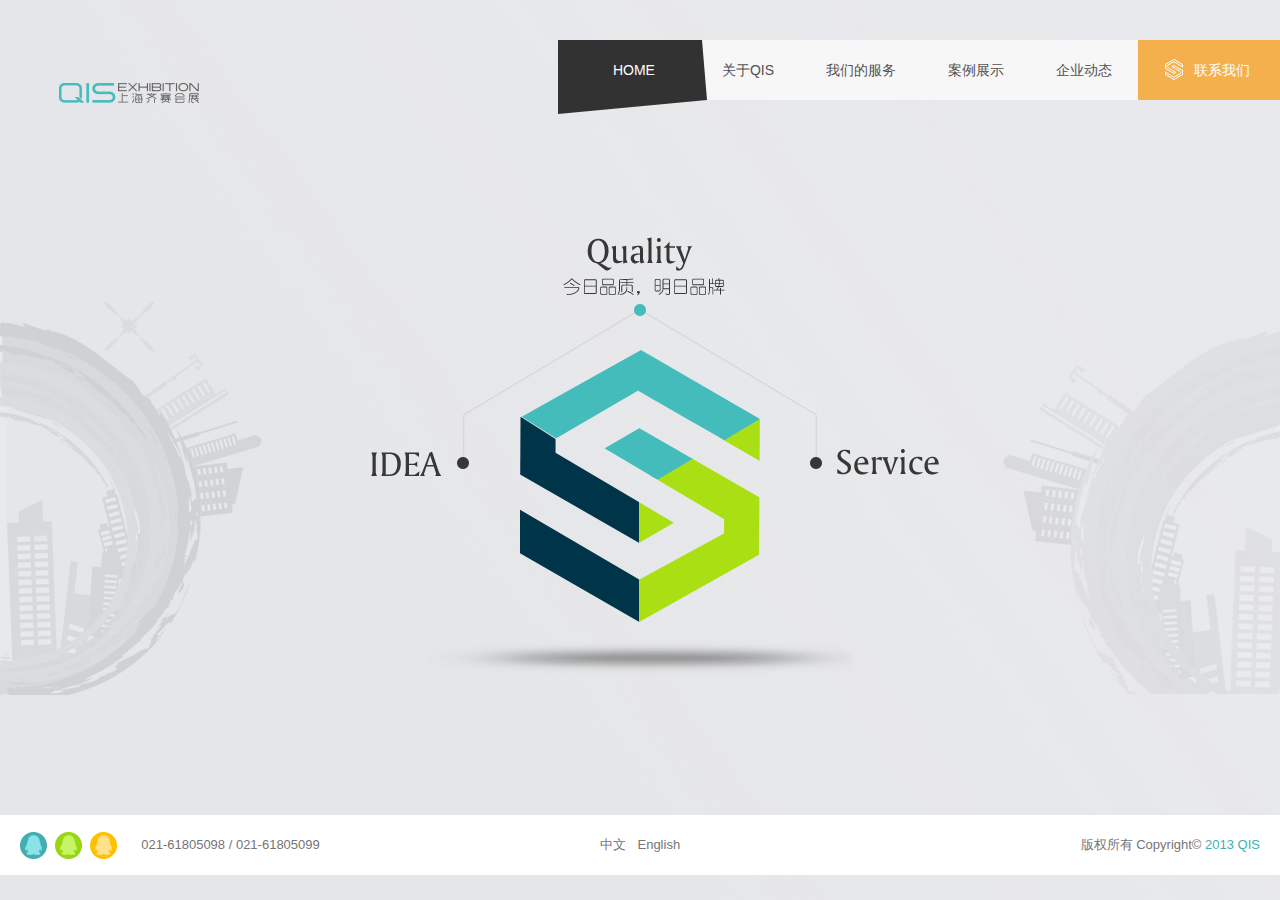
==== index.html @ 43e13490 "create static page" ====
<!DOCTYPE html PUBLIC "-//W3C//DTD XHTML 1.0 Transitional//EN" "http://www.w3.org/TR/xhtml1/DTD/xhtml1-transitional.dtd">
<html xmlns="http://www.w3.org/1999/xhtml"><!-- InstanceBegin template="/Templates/model.dwt" codeOutsideHTMLIsLocked="false" -->
<head>
<meta http-equiv="Content-Type" content="text/html; charset=utf-8" />
<!-- InstanceBeginEditable name="doctitle" -->
<title>Home</title>
<!-- InstanceEndEditable -->
<link rel="stylesheet" type="text/css" href="css/details.css"/>
<!-- InstanceBeginEditable name="head" -->
<script src="js/jquery-1.8.2.min.js" type="text/javascript"></script>
<script src="js/index.js" type="text/javascript"></script>
<script src="js/pageEffect_2.js" type="text/javascript"></script>
<script type="text/javascript">

</script>
<style></style>
<!-- InstanceEndEditable -->
</head>

<body>
<!--header-->
<div id="header">
  <div id="menu"><!-- InstanceBeginEditable name="Logo" --><a class="logo" href="index.html"><img src="images/logo.png" /></a><!-- InstanceEndEditable --><a href="index.html" menuIndex="1" position="right" class="home">HOME</a><a href="about.html" menuIndex="2" position="right">关于QIS</a><a href="service.html" menuIndex="3" position="right">我们的服务</a><a href="case.html" menuIndex="4" position="right">案例展示</a><a href="activity.html" menuIndex="5" position="right">企业动态</a><a href="contact.html" menuIndex="6" position="right" class="contact">联系我们</a> </div>
</div>
<!--end header--> 
<div id="Content">
<!-- InstanceBeginEditable name="Content" -->
	<div class="index clearfix">
    	<div class="index_content">
            <div class="title idea"><img src="images/index_idea_title.png" /></div>
            <div class="title quality" style="top:12px;"><img src="images/index_quality_title.png" /></div>
            <div class="title ser"><img src="images/index_service_title.png" /></div>
            <!--显示不同的时候去none或加none,主意quality这个加none的同时，去掉上面的top:12px;反之亦然-->
        	<div class="dotted quality ">
                <div class="text"><img src="images/index_quality_text.png" /></div>
            </div>
            <div class="dotted idea none">
                <div class="text"><img src="images/index_idea_text.png" /></div>
            </div>
            <div class="dotted ser none">
                <div class="text"><img src="images/index_service_text.png" /></div>
            </div>
            <div class="index_img"><img src="images/index_img.png" /></div>
            <div class="down_shadow"></div>
        </div>
    	<div class="left_bg">&nbsp;</div>
    	<div class="right_bg">&nbsp;</div>
    </div>
 <!-- InstanceEndEditable --> 
</div>
<!--foot-->
<div id="foot">
  <div class="padding_4">
    <div class="left"><a href="#"><img src="images/icon/qq_blue_icon.png" /></a><a href="#"><img src="images/icon/qq_green_icon.png" /></a><a href="#"><img src="images/icon/qq_orange_icon.png" /></a><span>021-61805098&nbsp;/&nbsp;021-61805099</span></div>
    <a href="javascript:void(0);" menuIndex="1" position="middle">中文</a>&nbsp;<a href="javascript:void(0);" menuIndex="2" position="middle">English</a>
    <div class="right">版权所有 Copyright&copy;&nbsp;<span class="blue">2013&nbsp;QIS</span></div>
    <div class="clear">&nbsp;</div>
  </div>
</div>
<!--end foot-->
</body>
<!-- InstanceEnd --></html>
---- css/details.css ----
@charset "utf-8";
@import url("base.css");
.index, .about, .service, .case, .case_details, .contactus, .activity {
	left: 0px;
	top: 0px;
	height: 100%;
	width: 100%;
	min-width: 1000px;
}
.scroll, .circle, .index_content, .index_content .down_shadow, .index_content .index_img, .index_content .dotted, .index_content .title, .index_content .text, .about .title, .about .right_quality, .about .right_idea, .about .right_service, .about .about_text, .service .top_bg, .service .title, .service .circle_text, .service .s_title, .case_content, .case_content a .bottom_shadow, .case .case_text, .case .case_next, .case_details .title, .case_details .dotted, .case_details .dotted a img, .case_details_content, .case_details_content .img a span, .case_details .up_arrow, .case_details .down_arrow, .case_show_content, .case_show_content .right_describe, .contactus .left_form, .contactus .title, .contactus hr, .contactus .menu, .contactus .right_map, .contactus .map span, .contactus .map .map_shadow, .activity .left_menu, .activity_content, #Content .left_bg, #Content .right_bg {
	position: absolute;
}
.index, .about, .service, .case, .case_details, .contactus, .activity, .scroll span, .case_details .dotted a, .case_details_content .img a, .contactus .map, .contactus .map img, .activity .left_menu a i, .case_content a {
	position: relative;
}
.circle, .index_content, .index_content .down_shadow, .index_content .index_img, .index_content .dotted, .index_content .title, .index_content .text, .about .right_quality, .about .right_idea, .about .right_service, .service .top_bg, .service .s_title, .case_content, .case .case_text, .case .case_next, .case_details .dotted, .case_details_content, .case_details .up_arrow, .case_details .down_arrow, .case_show_content, .contactus hr, .contactus .menu, .contactus .right_map, .activity_content {
	left: 50%;
}
.circle, .index .left_bg, .index .right_bg, .index_content, .index_content .index_img, .index_content .text, .about .title, .about .right_quality, .about .right_idea, .about .right_service, .about .about_text, .service .left_bg, .service .right_bg, .case_content, .case .case_text, .case_details .title, .case_details .dotted, .case_details_content, .case_details .up_arrow, .case_details .down_arrow, .case_show_content, .contactus .left_form, .contactus .title, .contactus hr, .contactus .menu, .contactus .right_map, .activity .left_menu, .activity_content {
	top: 50%;
}
.about .title, .about .about_text, .case_details .title, .contactus .left_form, .contactus .title, .activity .left_menu {
	right: 50%;
}
.case_content, .case_details_content, .case_show_content, .contactus hr {
	width: 1000px;
}
.scroll, .activity_content {
	height: 100%;
}
.index {
	background: #e5e6e9 url(../images/index_bg.png) right top no-repeat;
}
.about {
	background: #000;
}
.service {
	background: #023749 url(../images/service_bg.png) center top no-repeat;
}
.case {
	background: #267984 url(../images/case_bg.jpg) center top no-repeat;
}
.case_details {
	background: #e6bf53;
}
.contactus {
	background: #efeff0;
}
.activity {
	background: #267984 url(../images/activity_bg.jpg) center top no-repeat;
}
.about {
	background: #000 url(../images/about_bg.jpg) no-repeat;
}
.activity, .case, .service, .index, .about {
	background-size: cover;
}
.scroll {
	width: 4px;
	right: 0px;
	top: 0px;
}
.scroll span {
	display: inline-block;
	width: 4px;
	height: 34px;
	background: url(../images/icon/scroll_icon.png) no-repeat;
	right: 0px;
}
.scroll span:hover {
	opacity: 0.7; /* 透明度 */
	-moz-opacity: 0.7;/*火狐*/
	filter: alpha(opacity=70); /*IE*/
	-khtml-opacity: 0.7; /* khtml, old safari */
}
/*common*/
.circle {
	display: inline-block;
	text-align: center;
	width: 164px;
	height: 132px;
	background: url(../images/blue_polygon.png) no-repeat;
	padding-top: 50px;
}
.circle label {
	display: inline-block;
	vertical-align: middle;
}
/*index*/
.index .left_bg {
	background: url(../images/index_left_bg.png) left center no-repeat;
	width: 265px;
	height: 395px;
	left: 0px;
	margin-top: -150px;
}
.index .right_bg {
	background: url(../images/index_right_bg.png) right center no-repeat;
	width: 279px;
	height: 364px;
	right: 0px;
	margin-top: -120px;
}
.index_content {
	text-align: center;
	width: 790px;
	height: 454px;
	margin-left: -395px;
	margin-top: -227px;
}
.index_content .down_shadow {
	width: 424px;
	height: 44px;
	background: url(../images/index_shadow.png) no-repeat;
	bottom: 0px;
	margin-left: -212px;
}
.index_content .index_img {
	margin-left: -212px;
	width: 424px;
	height: 272px;
	margin-top: -100px;
}
.index_content .dotted {
	margin-left: -187px;
	width: 373px;
	height: 169px;
	top: 80px;
}
.index_content .title.quality {
	top: 40px;
	margin-left: -53px;
}
.index_content .title.idea {
	top: 228px;
	margin-left: -270px;
}
.index_content .title.ser {
	top: 224px;
	margin-left: 196px;
}
.index_content .quality .text {
	margin-left: -80px;
	margin-top: -112px;
}
.index_content .ser .text {
	margin-left: 190px;
	margin-top: 90px;
}
.index_content .idea .text {
	margin-left: -326px;
	margin-top: 93px;
}
.index_content .dotted.quality {
	background: url(../images/index_quality_active.png) no-repeat;
}
.index_content .dotted.idea {
	background: url(../images/index_idea_active.png) no-repeat;
}
.index_content .dotted.ser {
	background: url(../images/index_service_active.png) no-repeat;
}
/*关于*/

.about .title {
	margin-right: 68px;
	margin-top: -145px;
}
.about .right_quality {
	margin-left: 340px;
	margin-top: -230px;
}
.about .right_idea {
	margin-left: 250px;
	margin-top: 20px;
}
.about .right_service {
	margin-left: 370px;
	margin-top: 230px;
}
.about .about_text {
	width: 362px;
	height: 215px;
	margin-right: -30px;
	margin-top: -30px;
}
/*服务*/
.service .left_bg {
	background: url(../images/service_left_bg.png) no-repeat;
	width: 276px;
	height: 412px;
	left: 0px;
	margin-top: -150px;
}
.service .right_bg {
	background: url(../images/service_right_bg.png) no-repeat;
	width: 590px;
	height: 512px;
	right: 0px;
	margin-top: -270px;
}
.service .top_bg {
	background: url(../images/light_bg.png) left top no-repeat;
	width: 754px;
	height: 428px;
	margin-left: -377px;
	top: 0px;
}
.service .title {
	right: 96px;
	top: 167px;
}
.service .circle {
	margin-left: -200px;
	margin-top: -20px;
}
.service .right_circle {
	margin-left: 100px;
}
.service .circle_text {
	background: url(../images/service_text_bg.png) no-repeat;
	width: 418px;
	height: 110px;
	bottom: 10px;
	left: 200px;
	padding-left: 22px;
	padding-top: 17px;
	color: #3a3a3a;
}
.service .right_circle .circle_text {
	left: auto;
	right: 200px;
}
.service .circle_text p {
	width: 384px;
	color: #3a3a3a;
	font-size: 13px;
	line-height: 20px;
}
.service .s_title {
	bottom: -35px;
	margin-left: -70px;
}
/*案例*/
.case_content a {
	display: inline-block;
	width: 250px;
	height: 190px;
	padding-top: 70px;
	text-align: center;
	top: 0px;
}
.case_content {
	margin-left: -500px;
	margin-top: -100px;
}
.case_content a.blue_cir {
	background: url(../images/blue_cir.png) center top no-repeat;
}
.case_content a.green_cir {
	background: url(../images/green_cir.png) center top no-repeat;
}
.case_content a.orange_cir {
	background: url(../images/orange_cir.png) center top no-repeat;
}
.case_content a.green_blue_cir {
	background: url(../images/green_blue_cir.png) center top no-repeat;
}
.case_content a .bottom_shadow {
	background: url(../images/case_shadow_bg.png) center center no-repeat;
	height: 56px;
	width: 260px;
	bottom: 0px;
	left: 0px;
	opacity: 0.2; /* 透明度 */
	-moz-opacity: 0.2;/*火狐*/
	filter: alpha(opacity=20); /*IE*/
	-khtml-opacity: 0.2; /* khtml, old safari */
}
.case_content a:hover {
	top: -10px;
}
.case_content a:hover .bottom_shadow {
	opacity: 1; /* 透明度 */
	-moz-opacity: 1;/*火狐*/
	filter: alpha(opacity=100); /*IE*/
	-khtml-opacity: 1; /* khtml, old safari */
	transition: all 1s ease-in-out;
}
.case .case_text {
	margin-left: -160px;
	margin-top: 150px;
}
.case .case_next {
	margin-left: -77px;
	bottom: 0px;
	background: url(../images/case_next_bg.png) no-repeat;
	width: 154px;
	height: 44px;
	text-align: center;
	color: #3e3e3e;
	font-size: 15px;
	line-height: 44px;
	font-weight: bold;
	text-transform: uppercase;
	display: block;
}
.case .case_next:hover {
	color: #696969;
	background: url(../images/case_next_hover_bg.png) no-repeat;
}
.case .case_next span {
	background: url(../images/icon/arrow_next_icon.png) center 34px no-repeat;
	display: inline-block;
	height: 44px;
}
.case .case_next:hover span {
	background: url(../images/icon/arrow_next_hover_icon.png) center 34px no-repeat;
}
/*案例详情*/

.case_details .title {
	margin-top: -210px;
	margin-right: -56px;
	width: 563px;
}
.case_details .dotted {
	margin-top: -190px;
	margin-left: 375px;
}
.case_details .dotted a {
	display: inline-block;
	width: 27px;
	margin: 0px 2px;
	overflow: hidden;
	height: 28px;
}
.case_details .dotted a img {
	bottom: 0px;
	left: 0px;
	vertical-align: middle;
}
.case_details .dotted a:hover img {
	bottom: -30px;
}
.case_details_content {
	margin-left: -500px;
	margin-top: -100px;
	overflow: hidden;
}
.case_details_content .img a {
	display: inline-block;
	width: 242px;
	height: 150px;
	margin-left: 10px;
	margin-bottom: 10px;
	color: #fff;
	overflow: hidden;
}
.case_details_content .img {
	margin-left: -10px;
}
.case_details_content .img a span {
	bottom: 1px;
	display: block;
	width: 200px;
	left: 15px;
	color: #fff;
	z-index: 10;
	bottom: -25px;
	font-size: 16px;
}
.case_details_content .img .shadow {
	height: 32px;
	bottom: -32px;
	left: 0px;
	top: auto;
	opacity: 0.6; /* 透明度 */
	-moz-opacity: 0.6;/*火狐*/
	filter: alpha(opacity=60); /*IE*/
	-khtml-opacity: 0.6; /* khtml, old safari */
}
.case_details_content .img a:hover span, .case_details_content .img a:hover .shadow, .case_details_content .img a.active span, .case_details_content .img a.active .shadow {
	bottom: 0px;
	transition: all 0.8s ease-in-out;
}
.case_details_content .img a:hover span, .case_details_content .img a.active span {
	bottom: 7px;
}
.case_details .up_arrow, .case_details .down_arrow {
	display: inline-block;
	width: 38px;
	height: 38px;
	margin-left: 530px;
	margin-top: 60px;
}
.case_details .up_arrow:hover, .case_details .down_arrow:hover, .case_details .up_arrow.active, .case_details .down_arrow.active {
	opacity: 0.7; /* 透明度 */
	-moz-opacity: 0.7;/*火狐*/
	filter: alpha(opacity=70); /*IE*/
	-khtml-opacity: 0.7; /* khtml, old safari */
}
.case_details .up_arrow {
	background: url(../images/icon/arrow_up_icon.png) no-repeat;
	margin-top: 10px;
}
.case_details .down_arrow {
	background: url(../images/icon/arrow_down_icon.png) no-repeat;
}
.case_show_content {
	margin-left: -500px;
	margin-top: -120px;
}
.case_show_content .left_img {
	width: 480px;
}
.case_show_content .left_img img {
	width: 480px;
}
.case_show_content .right_describe {
	width: 480px;
	right: 0px;
	top: 0px;
	color: #fff;
	padding-top: 20px;
}
.case_show_content h1 {
	margin-bottom: 10px;
	font-size: 18px;
}
.case_show_content h2 {
	font-size: 14px;
	margin-bottom: 5px;
}
/*联系我们*/
.contactus {
	color: #363636;
}
.contactus .left_form {
	width: 398px;
	height: 384px;
	margin-top: -100px;
	margin-right: 50px;
}
.contactus .left_form dt, .contactus .left_form dd {
	float: left;
	margin-bottom: 20px;
}
.contactus .left_form dt {
	width: 78px;
	text-align: justify;
	font-size: 18px;
	text-justify: distribute;
	margin-right: 18px;
	color: #363636;
	line-height: 30px;
}
.contactus .left_form dl {
	clear: both;
}
.contactus .left_form input[type=text], .contactus .left_form textarea {
	border: 1px solid #b8b8b8;
	padding: 3px 2px;
	width: 290px;
}
.contactus .btn_green_blue {
	width: 196px;
}
.contactus .left_form textarea {
	height: 80px;
}
.contactus .title {
	margin-top: -250px;
	margin-right: 220px;
}
.contactus hr {
	border-top: 1px solid #d5d5d5;
	margin-left: -500px;
	margin-top: -140px;
}
.contactus .menu {
	margin-top: -170px;
	margin-left: 230px;
}
.contactus .menu span {
	color: #676767;
	font-size: 14px;
	margin: 0px 5px;
}
.contactus .right_map {
	width: 500px;
	height: 480px;
	margin-top: -130px;
	text-align: center;
}
.contactus .right_map p {
	color: #363636;
	font-size: 14px;
	text-align: center;
	line-height: 22px;
}
.contactus .map {
	height: 355px;
	margin-bottom: -20px;
}
.contactus .map img {
	z-index: 2;
	height: 320px;
}
.contactus .map span {
	background: url(../images/map_label.png) no-repeat;
	width: 70px;
	height: 36px;
	left: 99px;
	top: 118px;
	;
	z-index: 3;
}
.contactus .map .map_shadow {
	width: 500px;
	height: 105px;
	background: url(../images/map_shadow.png) no-repeat;
	bottom: 0px;
	left: 0px;
	z-index: 1;
}
.contactus .right_map p span {
	margin-left: 15px;
}
/*企业动态*/
.activity .left_menu {
	width: 245px;
	margin-right: 200px;
	margin-top: -170px;
	font-family: "宋体";
	font-size: 12px;
}
.activity .left_menu li {
	line-height: 20px;
	margin: 5px 0px;
}
.activity .left_menu a {
	color: #333232;
	display: inline-block;
}
.activity .left_menu a i {
	display: inline-block;
	border-color: transparent transparent transparent #f5b04e;
	border-style: solid;
	border-width: 5px 0px 5px 5px;
	opacity: 0; /* 透明度 */
	-moz-opacity: 0;/*火狐*/
	filter: alpha(opacity=0); /*IE*/
	-khtml-opacity: 0; /* khtml, old safari */
	top: 2px;
	margin-right: 5px;
	margin-left: 2px;
}
.activity .left_menu a:hover, .activity .left_menu a.active {
	color: #44bcbc;
	font-weight: bold;
}
.activity .left_menu a:hover i, .activity .left_menu a.active i {
	opacity: 1; /* 透明度 */
	-moz-opacity: 1;/*火狐*/
	filter: alpha(opacity=100); /*IE*/
	-khtml-opacity: 1; /* khtml, old safari */
}
.activity .left_menu hr {
	width: 100%;
	margin-bottom: 10px;
}
.activity .left_menu .scroll {
	right: 4px;
	top: 4px;
}
.activity_content {
	background: #f6f6f6 url(../images/activity_content_bg.png) no-repeat;
	width: 580px;
	min-height: 407px;
	margin-left: -160px;
	margin-top: -162px;
	padding-top: 30px;
	padding-left: 32px;
	padding-right: 20px;
	color: #5f5d5d;
	line-height: 22px;
	-khtml-border-radius: 8px 8px 0px 0px;
	-webkit-border-radius: 8px 8px 0px 0px;
	-moz-border-radius: 8px 8px 0px 0px;
	-ms-border-radius: 8px 8px 0px 0px;
	-o-border-radius: 8px 8px 0px 0px;
	border-radius: 8px 8px 0px 0px;
}
.activity_content h1 {
	color: #248592;
	font-size: 18px;
	margin-bottom: 20px;
}
.activity_content dt {
	margin-bottom: 10px;
	font-size: 14px;
	display: block;
	font-weight: bold;
}
.activity_content dl {
	margin-top: 25px;
}
.activity_content p {
	line-height: 22px;
}
.activity_content .scroll {
	right: -8px;
}
.case_content a:hover, .case_details .dotted a:hover img, .case .case_next:hover, .case .case_next:hover span, .activity .left_menu a:hover i, .activity .left_menu a.active i {
	transition: all 0.3s ease-in-out;
}
/*bg*/
.gray_bg{
    background: none repeat scroll 0 0 #D6D6D6;
    
}
.yellow_bg{
	background: #ffffaa;
}
.blue_bg{
	background: #42AEB1;
}
.green_bg{
	background:#97D610 ;
}
.green_blue_bg{
	background: #6de4b4;
}
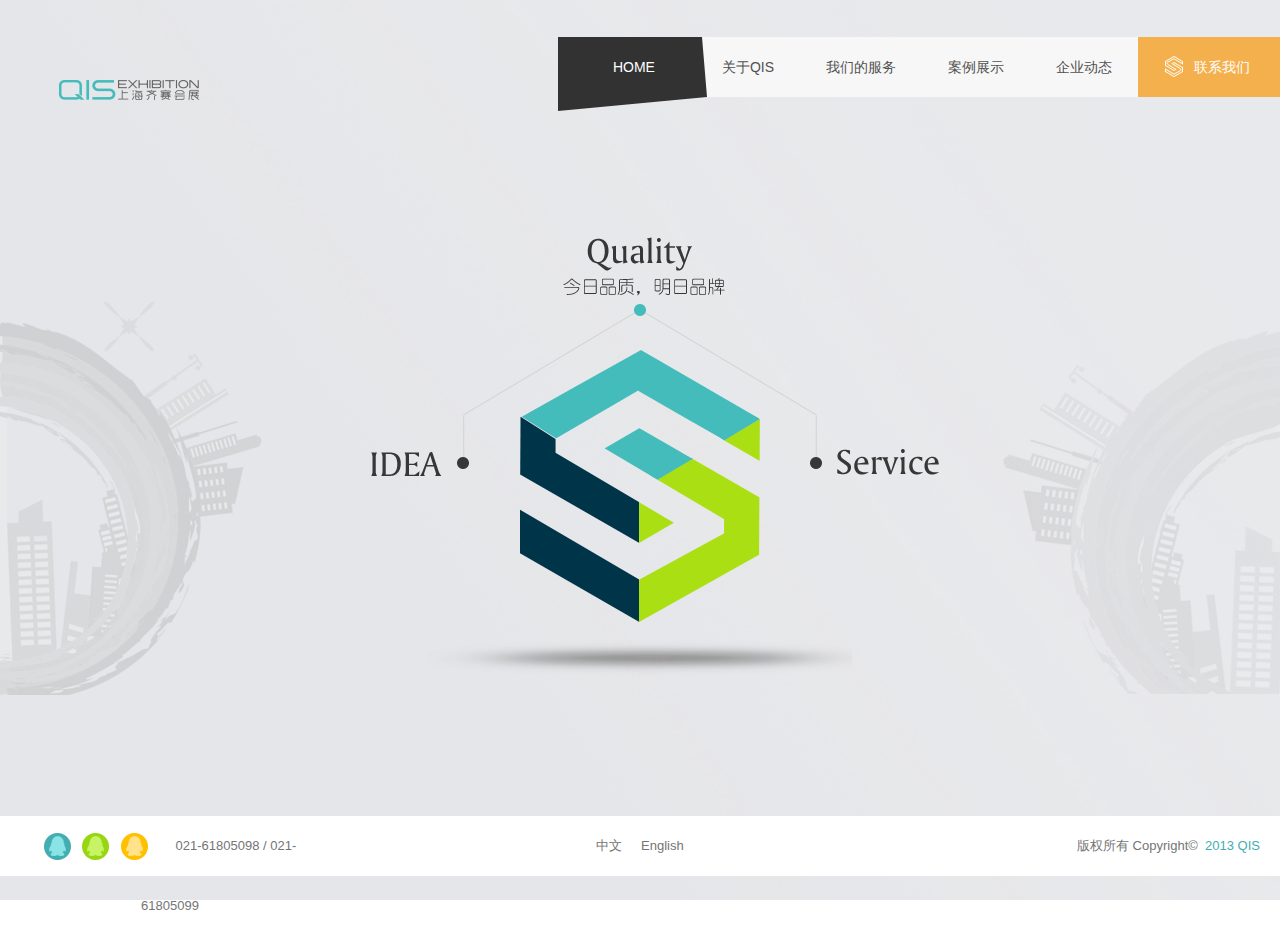
==== commit 14c3afaa: "test" ====
--- a/index.html
+++ b/index.html
@@ -1,62 +1,78 @@
-<!DOCTYPE html PUBLIC "-//W3C//DTD XHTML 1.0 Transitional//EN" "http://www.w3.org/TR/xhtml1/DTD/xhtml1-transitional.dtd">
-<html xmlns="http://www.w3.org/1999/xhtml"><!-- InstanceBegin template="/Templates/model.dwt" codeOutsideHTMLIsLocked="false" -->
-<head>
-<meta http-equiv="Content-Type" content="text/html; charset=utf-8" />
-<!-- InstanceBeginEditable name="doctitle" -->
-<title>Home</title>
-<!-- InstanceEndEditable -->
-<link rel="stylesheet" type="text/css" href="css/details.css"/>
-<!-- InstanceBeginEditable name="head" -->
-<script src="js/jquery-1.8.2.min.js" type="text/javascript"></script>
-<script src="js/index.js" type="text/javascript"></script>
-<script src="js/pageEffect_2.js" type="text/javascript"></script>
-<script type="text/javascript">
-
-</script>
-<style></style>
-<!-- InstanceEndEditable -->
-</head>
-
-<body>
-<!--header-->
-<div id="header">
-  <div id="menu"><!-- InstanceBeginEditable name="Logo" --><a class="logo" href="index.html"><img src="images/logo.png" /></a><!-- InstanceEndEditable --><a href="index.html" menuIndex="1" position="right" class="home">HOME</a><a href="about.html" menuIndex="2" position="right">关于QIS</a><a href="service.html" menuIndex="3" position="right">我们的服务</a><a href="case.html" menuIndex="4" position="right">案例展示</a><a href="activity.html" menuIndex="5" position="right">企业动态</a><a href="contact.html" menuIndex="6" position="right" class="contact">联系我们</a> </div>
-</div>
-<!--end header--> 
-<div id="Content">
-<!-- InstanceBeginEditable name="Content" -->
-	<div class="index clearfix">
-    	<div class="index_content">
-            <div class="title idea"><img src="images/index_idea_title.png" /></div>
-            <div class="title quality" style="top:12px;"><img src="images/index_quality_title.png" /></div>
-            <div class="title ser"><img src="images/index_service_title.png" /></div>
-            <!--显示不同的时候去none或加none,主意quality这个加none的同时，去掉上面的top:12px;反之亦然-->
-        	<div class="dotted quality ">
-                <div class="text"><img src="images/index_quality_text.png" /></div>
-            </div>
-            <div class="dotted idea none">
-                <div class="text"><img src="images/index_idea_text.png" /></div>
-            </div>
-            <div class="dotted ser none">
-                <div class="text"><img src="images/index_service_text.png" /></div>
-            </div>
-            <div class="index_img"><img src="images/index_img.png" /></div>
-            <div class="down_shadow"></div>
-        </div>
-    	<div class="left_bg">&nbsp;</div>
-    	<div class="right_bg">&nbsp;</div>
-    </div>
- <!-- InstanceEndEditable --> 
-</div>
-<!--foot-->
-<div id="foot">
-  <div class="padding_4">
-    <div class="left"><a href="#"><img src="images/icon/qq_blue_icon.png" /></a><a href="#"><img src="images/icon/qq_green_icon.png" /></a><a href="#"><img src="images/icon/qq_orange_icon.png" /></a><span>021-61805098&nbsp;/&nbsp;021-61805099</span></div>
-    <a href="javascript:void(0);" menuIndex="1" position="middle">中文</a>&nbsp;<a href="javascript:void(0);" menuIndex="2" position="middle">English</a>
-    <div class="right">版权所有 Copyright&copy;&nbsp;<span class="blue">2013&nbsp;QIS</span></div>
-    <div class="clear">&nbsp;</div>
-  </div>
-</div>
-<!--end foot-->
-</body>
-<!-- InstanceEnd --></html>
+<!DOCTYPE html PUBLIC "-//W3C//DTD XHTML 1.0 Transitional//EN" "http://www.w3.org/TR/xhtml1/DTD/xhtml1-transitional.dtd">
+<html xmlns="http://www.w3.org/1999/xhtml"><!-- InstanceBegin template="/Templates/model.dwt" codeOutsideHTMLIsLocked="false" -->
+<head>
+<meta http-equiv="Content-Type" content="text/html; charset=utf-8" />
+<!-- InstanceBeginEditable name="doctitle" -->
+<title>Home</title>
+<!-- InstanceEndEditable -->
+<link rel="stylesheet" type="text/css" href="css/details.css"/>
+<!-- InstanceBeginEditable name="head" -->
+<script src="js/jquery-1.8.2.min.js" type="text/javascript"></script>
+<script src="js/index.js" type="text/javascript"></script>
+<!-- <script src="js/pageEffect_2.js" type="text/javascript"></script> -->
+<script type="text/javascript">
+
+</script>
+<style></style>
+<!-- InstanceEndEditable -->
+</head>
+
+<body>
+<!--header-->
+<div id="header">
+  <div id="menu"><!-- InstanceBeginEditable name="Logo" --><a class="logo" href="index.html"><img src="images/logo.png" /></a><!-- InstanceEndEditable --><a href="index.html" menuIndex="1" position="right" class="home">HOME</a><a href="about.html" menuIndex="2" position="right">关于QIS</a><a href="service.html" menuIndex="3" position="right">我们的服务</a><a href="case.html" menuIndex="4" position="right">案例展示</a><a href="activity.html" menuIndex="5" position="right">企业动态</a><a href="contact.html" menuIndex="6" position="right" class="contact">联系我们</a> </div>
+</div>
+<!--end header--> 
+<div id="Content">
+<!-- InstanceBeginEditable name="Content" -->
+	<div class="index clearfix">
+    	<div class="index_content">
+            <div class="title idea"><img src="images/index_idea_title.png" /></div>
+            <div class="title quality" style="top:12px;"><img src="images/index_quality_title.png" /></div>
+            <div class="title ser"><img src="images/index_service_title.png" /></div>
+            <!--显示不同的时候去none或加none,主意quality这个加none的同时，去掉上面的top:12px;反之亦然-->
+        	<div class="dotted quality ">
+                <div class="text"><img src="images/index_quality_text.png" /></div>
+            </div>
+            <div class="dotted idea none">
+                <div class="text"><img src="images/index_idea_text.png" /></div>
+            </div>
+            <div class="dotted ser none">
+                <div class="text"><img src="images/index_service_text.png" /></div>
+            </div>
+            <div class="index_img"><img src="images/index_img.png" /></div>
+            <div class="down_shadow"></div>
+        </div>
+    	<div class="left_bg">&nbsp;</div>
+    	<div class="right_bg">&nbsp;</div>
+    </div>
+ <!-- InstanceEndEditable --> 
+</div>
+<!--foot-->
+<div id="foot">
+  <div class="padding_4">
+      <div class="left">
+          <a href="#" class="end_qq">
+              <img src="images/icon/qq_blue_icon.png" />  
+          </a>
+          <a href="#" class="end_qq">
+              <img src="images/icon/qq_green_icon.png" />  
+          </a>
+          <a href="#" class="end_qq">
+              <img src="images/icon/qq_orange_icon.png" />  
+          </a>
+          <span>021-61805098&nbsp;/&nbsp;021-61805099</span>
+      </div>
+      <a href="javascript:void(0);" menuIndex="1" position="middle">中文</a>
+      &nbsp;
+      <a href="javascript:void(0);" menuIndex="2" position="middle">English</a>
+      <div class="right">
+          版权所有 Copyright&copy;&nbsp;
+          <span class="blue">2013&nbsp;QIS</span>
+      </div>
+      <div class="clear">&nbsp;</div>
+  </div>
+</div>
+<!--end foot-->
+</body>
+<!-- InstanceEnd --></html>
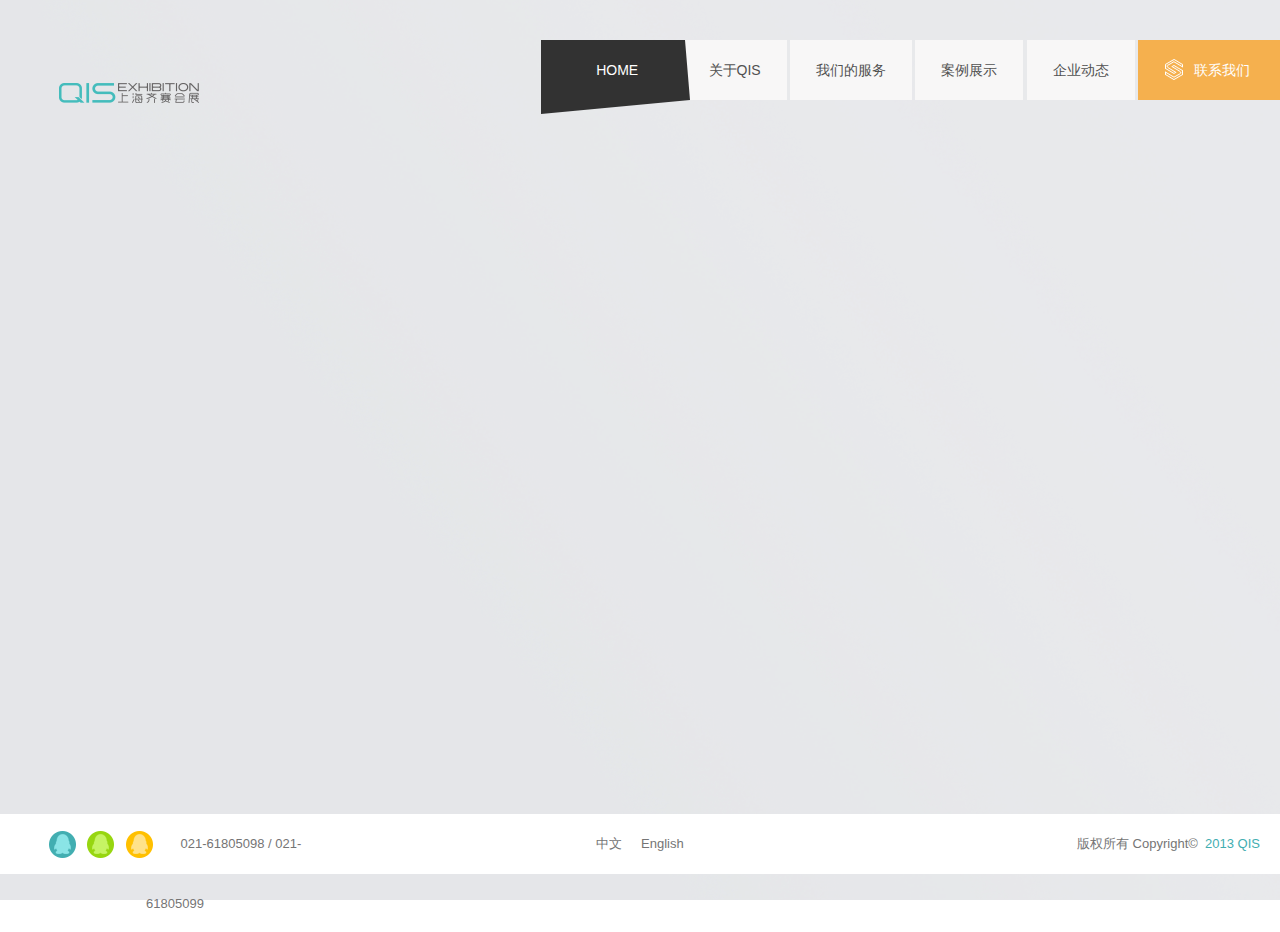
==== commit acfb266b: "home page effect" ====
--- a/index.html
+++ b/index.html
@@ -9,7 +9,7 @@
 <!-- InstanceBeginEditable name="head" -->
 <script src="js/jquery-1.8.2.min.js" type="text/javascript"></script>
 <script src="js/index.js" type="text/javascript"></script>
-<!-- <script src="js/pageEffect_2.js" type="text/javascript"></script> -->
+<script src="js/pageEffect_2.js" type="text/javascript"></script>
 <script type="text/javascript">
 
 </script>
@@ -20,31 +20,25 @@
 <body>
 <!--header-->
 <div id="header">
-  <div id="menu"><!-- InstanceBeginEditable name="Logo" --><a class="logo" href="index.html"><img src="images/logo.png" /></a><!-- InstanceEndEditable --><a href="index.html" menuIndex="1" position="right" class="home">HOME</a><a href="about.html" menuIndex="2" position="right">关于QIS</a><a href="service.html" menuIndex="3" position="right">我们的服务</a><a href="case.html" menuIndex="4" position="right">案例展示</a><a href="activity.html" menuIndex="5" position="right">企业动态</a><a href="contact.html" menuIndex="6" position="right" class="contact">联系我们</a> </div>
+  <div id="menu">
+      <!-- InstanceBeginEditable name="Logo" -->  
+      <a class="logo" href="index.html">
+          <img src="images/logo.png" />  
+      </a>
+      <!-- InstanceEndEditable -->  
+      <a href="index.html" menuIndex="1" position="right" class="home">HOME</a>
+      <a href="about.html" menuIndex="2" position="right">关于QIS</a>
+      <a href="service.html" menuIndex="3" position="right">我们的服务</a>
+      <a href="case.html" menuIndex="4" position="right">案例展示</a>
+      <a href="activity.html" menuIndex="5" position="right">企业动态</a>
+      <a href="contact.html" menuIndex="6" position="right" class="contact">联系我们</a>
+  </div>
 </div>
 <!--end header--> 
 <div id="Content">
 <!-- InstanceBeginEditable name="Content" -->
-	<div class="index clearfix">
-    	<div class="index_content">
-            <div class="title idea"><img src="images/index_idea_title.png" /></div>
-            <div class="title quality" style="top:12px;"><img src="images/index_quality_title.png" /></div>
-            <div class="title ser"><img src="images/index_service_title.png" /></div>
-            <!--显示不同的时候去none或加none,主意quality这个加none的同时，去掉上面的top:12px;反之亦然-->
-        	<div class="dotted quality ">
-                <div class="text"><img src="images/index_quality_text.png" /></div>
-            </div>
-            <div class="dotted idea none">
-                <div class="text"><img src="images/index_idea_text.png" /></div>
-            </div>
-            <div class="dotted ser none">
-                <div class="text"><img src="images/index_service_text.png" /></div>
-            </div>
-            <div class="index_img"><img src="images/index_img.png" /></div>
-            <div class="down_shadow"></div>
-        </div>
-    	<div class="left_bg">&nbsp;</div>
-    	<div class="right_bg">&nbsp;</div>
+	<div id="home" class="index clearfix">
+    	
     </div>
  <!-- InstanceEndEditable --> 
 </div>
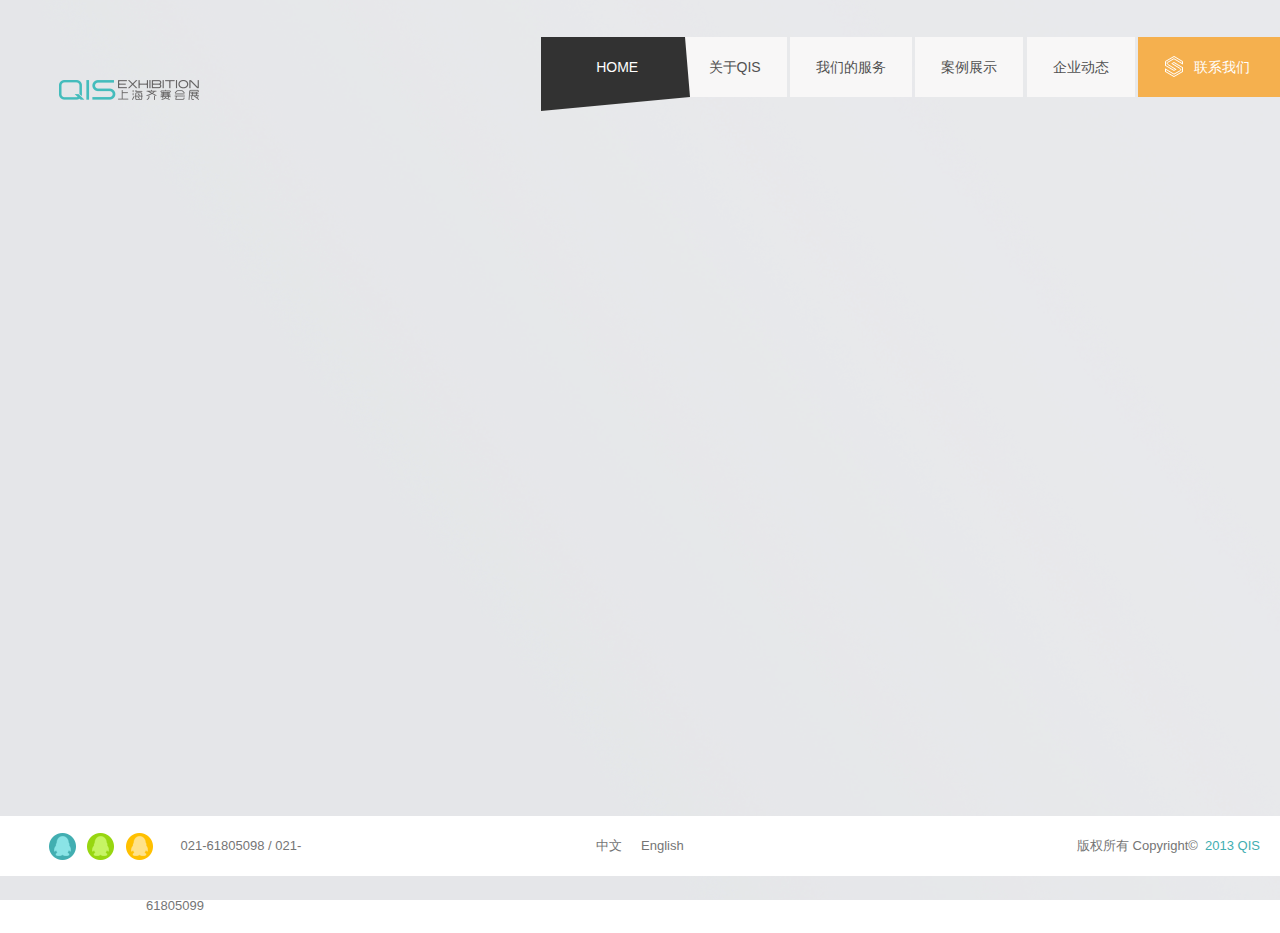
==== commit ff0b3128: "slide page effect" ====
--- a/index.html
+++ b/index.html
@@ -26,20 +26,23 @@
           <img src="images/logo.png" />  
       </a>
       <!-- InstanceEndEditable -->  
-      <a href="index.html" menuIndex="1" position="right" class="home">HOME</a>
-      <a href="about.html" menuIndex="2" position="right">关于QIS</a>
-      <a href="service.html" menuIndex="3" position="right">我们的服务</a>
-      <a href="case.html" menuIndex="4" position="right">案例展示</a>
-      <a href="activity.html" menuIndex="5" position="right">企业动态</a>
-      <a href="contact.html" menuIndex="6" position="right" class="contact">联系我们</a>
+      <a href="javascript:void(0);" menuIndex="1" position="middle" class="home">HOME</a>
+      <a href="javascript:void(0);" menuIndex="2" position="right">关于QIS</a>
+      <a href="javascript:void(0);" menuIndex="3" position="right">我们的服务</a>
+      <a href="javascript:void(0);" menuIndex="4" position="right">案例展示</a>
+      <a href="javascript:void(0);" menuIndex="5" position="right">企业动态</a>
+      <a href="javascript:void(0);" menuIndex="6" position="right" class="contact">联系我们</a>
   </div>
 </div>
 <!--end header--> 
 <div id="Content">
 <!-- InstanceBeginEditable name="Content" -->
-	<div id="home" class="index clearfix">
-    	
-    </div>
+    <div id="home" class="index clearfix"></div>
+    <div id="about" class="about clearfix" style="left:100%"></div>
+    <div id="service" class="service clearfix" style="left:100%"></div>
+    <div id="case" class="case clearfix" style="left:100%"></div>
+    <div id="activity" class="activity clearfix" style="left:100%"></div>
+    <div id="contactus" class="contactus clearfix" style="left:100%"></div>
  <!-- InstanceEndEditable --> 
 </div>
 <!--foot-->
--- a/css/details.css
+++ b/css/details.css
@@ -35,21 +35,26 @@
 	background: #000;
 }
 .service {
+	top:-200%;
 	background: #023749 url(../images/service_bg.png) center top no-repeat;
 }
 .case {
+	top:-300%;
 	background: #267984 url(../images/case_bg.jpg) center top no-repeat;
 }
 .case_details {
 	background: #e6bf53;
 }
 .contactus {
+	top:-500%;
 	background: #efeff0;
 }
 .activity {
+	top:-400%;
 	background: #267984 url(../images/activity_bg.jpg) center top no-repeat;
 }
 .about {
+	top:-100%;
 	background: #000 url(../images/about_bg.jpg) no-repeat;
 }
 .activity, .case, .service, .index, .about {
@@ -91,14 +96,14 @@
 	background: url(../images/index_left_bg.png) left center no-repeat;
 	width: 265px;
 	height: 395px;
-	left: 0px;
+	left: -265px;
 	margin-top: -150px;
 }
 .index .right_bg {
 	background: url(../images/index_right_bg.png) right center no-repeat;
 	width: 279px;
 	height: 364px;
-	right: 0px;
+	right: -279px;
 	margin-top: -120px;
 }
 .index_content {
@@ -128,20 +133,20 @@
 	top: 80px;
 }
 .index_content .title.quality {
-	top: 40px;
+	top: 100px;
 	margin-left: -53px;
 }
 .index_content .title.idea {
 	top: 228px;
-	margin-left: -270px;
+	margin-left: -160px;
 }
 .index_content .title.ser {
 	top: 224px;
-	margin-left: 196px;
+	margin-left: 60px;
 }
 .index_content .quality .text {
 	margin-left: -80px;
-	margin-top: -112px;
+	margin-top: -150px;
 }
 .index_content .ser .text {
 	margin-left: 190px;
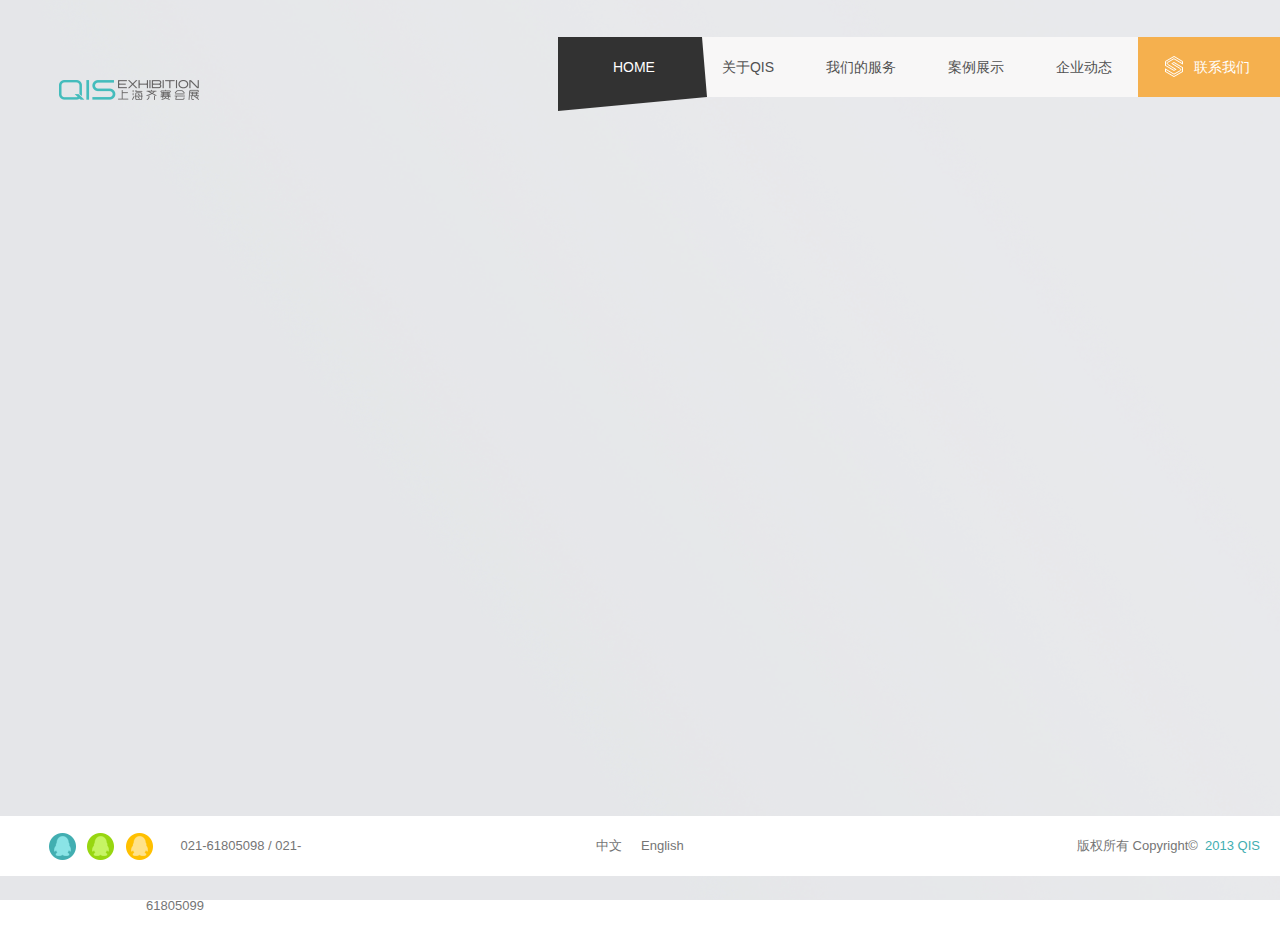
==== commit a67c0258: "activity page effect" ====
--- a/index.html
+++ b/index.html
@@ -26,12 +26,7 @@
           <img src="images/logo.png" />  
       </a>
       <!-- InstanceEndEditable -->  
-      <a href="javascript:void(0);" menuIndex="1" position="middle" class="home">HOME</a>
-      <a href="javascript:void(0);" menuIndex="2" position="right">关于QIS</a>
-      <a href="javascript:void(0);" menuIndex="3" position="right">我们的服务</a>
-      <a href="javascript:void(0);" menuIndex="4" position="right">案例展示</a>
-      <a href="javascript:void(0);" menuIndex="5" position="right">企业动态</a>
-      <a href="javascript:void(0);" menuIndex="6" position="right" class="contact">联系我们</a>
+      <a href="javascript:void(0);" menuIndex="1" position="middle" class="home">HOME</a><a href="javascript:void(0);" menuIndex="2" position="right">关于QIS</a><a href="javascript:void(0);" menuIndex="3" position="right">我们的服务</a><a href="javascript:void(0);" menuIndex="4" position="right">案例展示</a><a href="javascript:void(0);" menuIndex="5" position="right">企业动态</a><a href="javascript:void(0);" menuIndex="6" position="right" class="contact">联系我们</a>
   </div>
 </div>
 <!--end header--> 
--- a/css/details.css
+++ b/css/details.css
@@ -212,25 +212,26 @@
 	top: 0px;
 }
 .service .title {
-	right: 96px;
+	right: 60px;
 	top: 167px;
 }
 .service .circle {
-	margin-left: -200px;
+	margin-left: -52px;
 	margin-top: -20px;
 }
 .service .right_circle {
-	margin-left: 100px;
+	margin-left: 52px;
 }
 .service .circle_text {
 	background: url(../images/service_text_bg.png) no-repeat;
 	width: 418px;
 	height: 110px;
 	bottom: 10px;
-	left: 200px;
+	left: 230px;
 	padding-left: 22px;
 	padding-top: 17px;
 	color: #3a3a3a;
+	opacity: 0;
 }
 .service .right_circle .circle_text {
 	left: auto;
@@ -535,7 +536,7 @@
 /*企业动态*/
 .activity .left_menu {
 	width: 245px;
-	margin-right: 200px;
+	margin-right: 100px;
 	margin-top: -170px;
 	font-family: "宋体";
 	font-size: 12px;
@@ -583,7 +584,7 @@
 	background: #f6f6f6 url(../images/activity_content_bg.png) no-repeat;
 	width: 580px;
 	min-height: 407px;
-	margin-left: -160px;
+	margin-left: -60px;
 	margin-top: -162px;
 	padding-top: 30px;
 	padding-left: 32px;
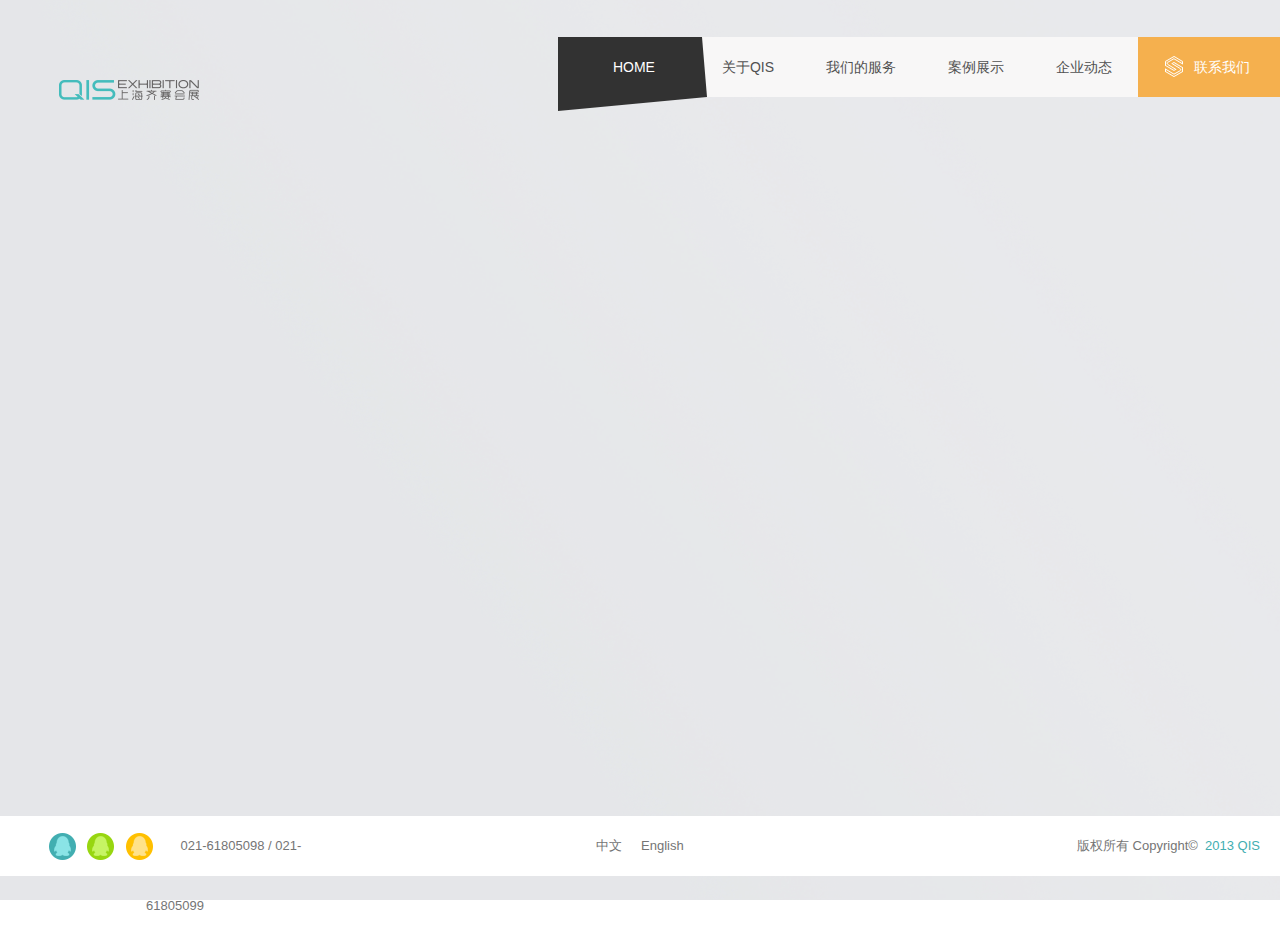
==== commit ab805194: "add case page" ====
--- a/index.html
+++ b/index.html
@@ -35,7 +35,7 @@
     <div id="home" class="index clearfix"></div>
     <div id="about" class="about clearfix" style="left:100%"></div>
     <div id="service" class="service clearfix" style="left:100%"></div>
-    <div id="case" class="case clearfix" style="left:100%"></div>
+    <div id="case" style="left:100%"></div>
     <div id="activity" class="activity clearfix" style="left:100%"></div>
     <div id="contactus" class="contactus clearfix" style="left:100%"></div>
  <!-- InstanceEndEditable --> 
--- a/css/details.css
+++ b/css/details.css
@@ -7,16 +7,16 @@
 	width: 100%;
 	min-width: 1000px;
 }
-.scroll, .circle, .index_content, .index_content .down_shadow, .index_content .index_img, .index_content .dotted, .index_content .title, .index_content .text, .about .title, .about .right_quality, .about .right_idea, .about .right_service, .about .about_text, .service .top_bg, .service .title, .service .circle_text, .service .s_title, .case_content, .case_content a .bottom_shadow, .case .case_text, .case .case_next, .case_details .title, .case_details .dotted, .case_details .dotted a img, .case_details_content, .case_details_content .img a span, .case_details .up_arrow, .case_details .down_arrow, .case_show_content, .case_show_content .right_describe, .contactus .left_form, .contactus .title, .contactus hr, .contactus .menu, .contactus .right_map, .contactus .map span, .contactus .map .map_shadow, .activity .left_menu, .activity_content, #Content .left_bg, #Content .right_bg {
+.index, .about, .service, .case, .case_details, .contactus, .activity,.scroll, .circle, .index_content, .index_content .down_shadow, .index_content .index_img, .index_content .dotted, .index_content .title, .index_content .text, .about .title, .about .right_quality, .about .right_idea, .about .right_service, .about .about_text, .service .top_bg, .service .title, .service .circle_text, .service .s_title, .case_content, .case_content a .bottom_shadow, .case .case_text, .case .case_next, .case_details .title, .case_details .dotted, .case_details .dotted a img, .case_details_content, .case_details_content .img a span, .case_details .up_arrow, .case_details .down_arrow, .case_show_content, .case_show_content .right_describe, .contactus .left_form, .contactus .title, .contactus hr, .contactus .menu, .contactus .right_map, .contactus .map span, .contactus .map .map_shadow, .activity .left_menu, .activity_content, #Content .left_bg, #Content .right_bg ,.case_content a{
 	position: absolute;
 }
-.index, .about, .service, .case, .case_details, .contactus, .activity, .scroll span, .case_details .dotted a, .case_details_content .img a, .contactus .map, .contactus .map img, .activity .left_menu a i, .case_content a {
+.scroll span, .case_details .dotted a, .case_details_content .img a, .contactus .map, .contactus .map img, .activity .left_menu a i{
 	position: relative;
 }
-.circle, .index_content, .index_content .down_shadow, .index_content .index_img, .index_content .dotted, .index_content .title, .index_content .text, .about .right_quality, .about .right_idea, .about .right_service, .service .top_bg, .service .s_title, .case_content, .case .case_text, .case .case_next, .case_details .dotted, .case_details_content, .case_details .up_arrow, .case_details .down_arrow, .case_show_content, .contactus hr, .contactus .menu, .contactus .right_map, .activity_content {
+.circle, .index_content, .index_content .down_shadow, .index_content .index_img, .index_content .dotted, .index_content .title, .index_content .text, .about .right_quality, .about .right_idea, .about .right_service, .service .top_bg, .service .s_title, .case_content, .case .case_text, .case .case_next, .case_details .dotted, .case_details_content, .case_details .up_arrow, .case_details .down_arrow, .case_show_content, .contactus hr, .contactus .menu, .contactus .right_map, .activity_content,.case_content a {
 	left: 50%;
 }
-.circle, .index .left_bg, .index .right_bg, .index_content, .index_content .index_img, .index_content .text, .about .title, .about .right_quality, .about .right_idea, .about .right_service, .about .about_text, .service .left_bg, .service .right_bg, .case_content, .case .case_text, .case_details .title, .case_details .dotted, .case_details_content, .case_details .up_arrow, .case_details .down_arrow, .case_show_content, .contactus .left_form, .contactus .title, .contactus hr, .contactus .menu, .contactus .right_map, .activity .left_menu, .activity_content {
+.circle, .index .left_bg, .index .right_bg, .index_content, .index_content .index_img, .index_content .text, .about .title, .about .right_quality, .about .right_idea, .about .right_service, .about .about_text, .service .left_bg, .service .right_bg, .case_content, .case .case_text, .case_details .title, .case_details .dotted, .case_details_content, .case_details .up_arrow, .case_details .down_arrow, .case_show_content, .contactus .left_form, .contactus .title, .contactus hr, .contactus .menu, .contactus .right_map, .activity .left_menu, .activity_content ,.case_content a{
 	top: 50%;
 }
 .about .title, .about .about_text, .case_details .title, .contactus .left_form, .contactus .title, .activity .left_menu {
@@ -35,26 +35,21 @@
 	background: #000;
 }
 .service {
-	top:-200%;
 	background: #023749 url(../images/service_bg.png) center top no-repeat;
 }
 .case {
-	top:-300%;
 	background: #267984 url(../images/case_bg.jpg) center top no-repeat;
 }
 .case_details {
 	background: #e6bf53;
 }
 .contactus {
-	top:-500%;
 	background: #efeff0;
 }
 .activity {
-	top:-400%;
 	background: #267984 url(../images/activity_bg.jpg) center top no-repeat;
 }
 .about {
-	top:-100%;
 	background: #000 url(../images/about_bg.jpg) no-repeat;
 }
 .activity, .case, .service, .index, .about {
@@ -254,7 +249,7 @@
 	height: 190px;
 	padding-top: 70px;
 	text-align: center;
-	top: 0px;
+	margin-top:-90px;
 }
 .case_content {
 	margin-left: -500px;
@@ -262,15 +257,19 @@
 }
 .case_content a.blue_cir {
 	background: url(../images/blue_cir.png) center top no-repeat;
+	margin-left:-450px;
 }
 .case_content a.green_cir {
 	background: url(../images/green_cir.png) center top no-repeat;
+	margin-left:-200px;
 }
 .case_content a.orange_cir {
 	background: url(../images/orange_cir.png) center top no-repeat;
+	margin-left:50px;
 }
 .case_content a.green_blue_cir {
 	background: url(../images/green_blue_cir.png) center top no-repeat;
+	margin-left:300px;
 }
 .case_content a .bottom_shadow {
 	background: url(../images/case_shadow_bg.png) center center no-repeat;
@@ -284,7 +283,7 @@
 	-khtml-opacity: 0.2; /* khtml, old safari */
 }
 .case_content a:hover {
-	top: -10px;
+	margin-top:-60px;
 }
 .case_content a:hover .bottom_shadow {
 	opacity: 1; /* 透明度 */
@@ -446,7 +445,7 @@
 	width: 398px;
 	height: 384px;
 	margin-top: -100px;
-	margin-right: 50px;
+	margin-right: -200px;
 }
 .contactus .left_form dt, .contactus .left_form dd {
 	float: left;
@@ -477,7 +476,7 @@
 }
 .contactus .title {
 	margin-top: -250px;
-	margin-right: 220px;
+	margin-right: 80px;
 }
 .contactus hr {
 	border-top: 1px solid #d5d5d5;
@@ -498,6 +497,7 @@
 	height: 480px;
 	margin-top: -130px;
 	text-align: center;
+	margin-left: 140px;
 }
 .contactus .right_map p {
 	color: #363636;
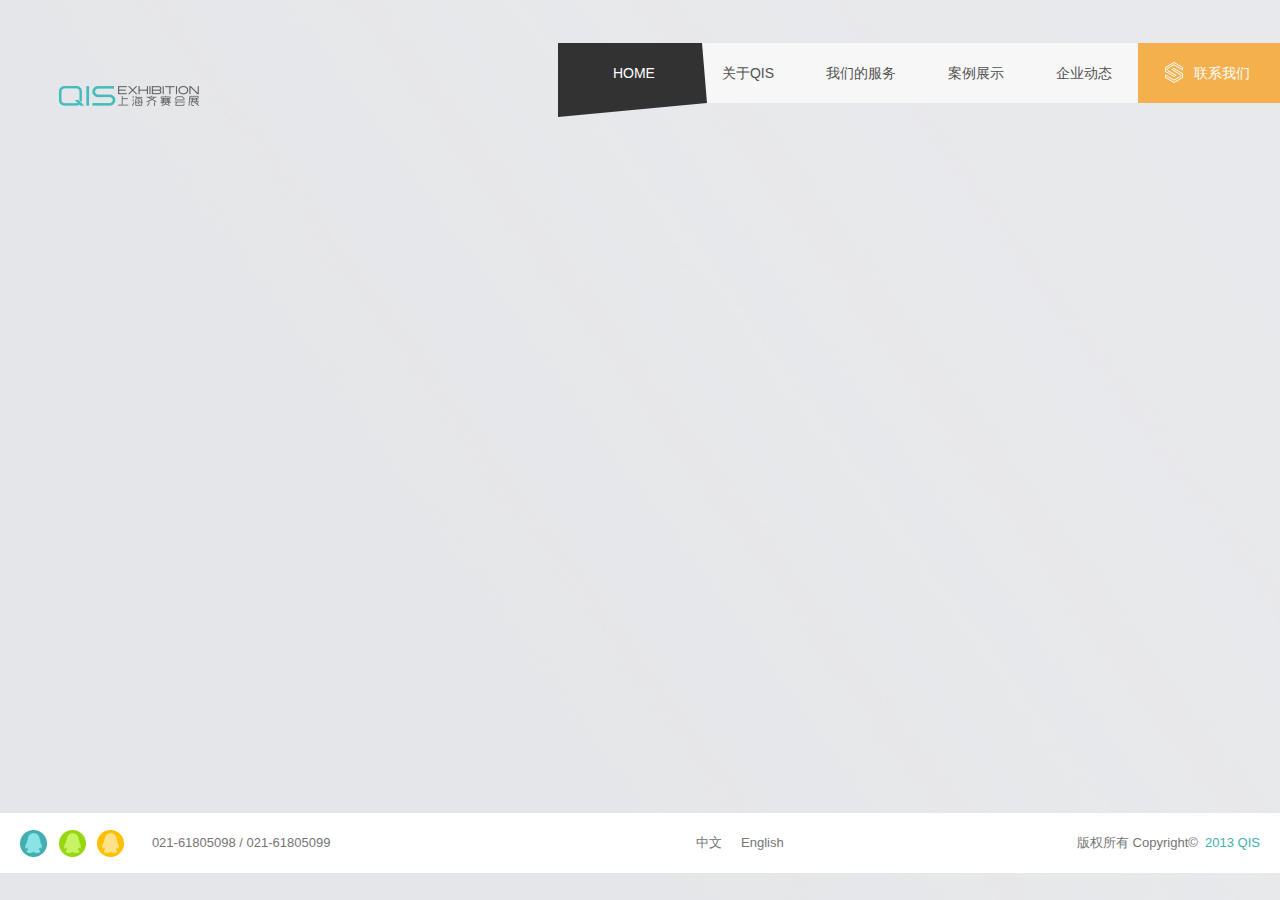
==== commit cbff692e: "change logo when toggle menu" ====
--- a/index.html
+++ b/index.html
@@ -24,6 +24,11 @@
       <!-- InstanceBeginEditable name="Logo" -->  
       <a class="logo" href="index.html">
           <img src="images/logo.png" />  
+          <img src="images/logo_green.png" style="display:none;" />  
+          <img src="images/logo_white.png" style="display:none;" />  
+          <img src="images/logo_white.png" style="display:none;" />  
+          <img src="images/logo_green.png" style="display:none;" />  
+          <img src="images/logo.png" style="display:none;" />  
       </a>
       <!-- InstanceEndEditable -->  
       <a href="javascript:void(0);" menuIndex="1" position="middle" class="home">HOME</a><a href="javascript:void(0);" menuIndex="2" position="right">关于QIS</a><a href="javascript:void(0);" menuIndex="3" position="right">我们的服务</a><a href="javascript:void(0);" menuIndex="4" position="right">案例展示</a><a href="javascript:void(0);" menuIndex="5" position="right">企业动态</a><a href="javascript:void(0);" menuIndex="6" position="right" class="contact">联系我们</a>
--- a/css/details.css
+++ b/css/details.css
@@ -1,13 +1,13 @@
 @charset "utf-8";
 @import url("base.css");
-.index, .about, .service, .case, .case_details, .contactus, .activity {
+.index, .about, .service, .case, .case_details, .contactus, .activity,#case {
 	left: 0px;
 	top: 0px;
 	height: 100%;
 	width: 100%;
 	min-width: 1000px;
 }
-.index, .about, .service, .case, .case_details, .contactus, .activity,.scroll, .circle, .index_content, .index_content .down_shadow, .index_content .index_img, .index_content .dotted, .index_content .title, .index_content .text, .about .title, .about .right_quality, .about .right_idea, .about .right_service, .about .about_text, .service .top_bg, .service .title, .service .circle_text, .service .s_title, .case_content, .case_content a .bottom_shadow, .case .case_text, .case .case_next, .case_details .title, .case_details .dotted, .case_details .dotted a img, .case_details_content, .case_details_content .img a span, .case_details .up_arrow, .case_details .down_arrow, .case_show_content, .case_show_content .right_describe, .contactus .left_form, .contactus .title, .contactus hr, .contactus .menu, .contactus .right_map, .contactus .map span, .contactus .map .map_shadow, .activity .left_menu, .activity_content, #Content .left_bg, #Content .right_bg ,.case_content a{
+#case,.index, .about, .service, .case, .case_details, .contactus, .activity,.scroll, .circle, .index_content, .index_content .down_shadow, .index_content .index_img, .index_content .dotted, .index_content .title, .index_content .text, .about .title, .about .right_quality, .about .right_idea, .about .right_service, .about .about_text, .service .top_bg, .service .title, .service .circle_text, .service .s_title, .case_content, .case_content a .bottom_shadow, .case .case_text, .case .case_next, .case_details .title, .case_details .dotted, .case_details .dotted a img, .case_details_content, .case_details_content .img a span, .case_details .up_arrow, .case_details .down_arrow, .case_show_content, .case_show_content .right_describe, .contactus .left_form, .contactus .title, .contactus hr, .contactus .menu, .contactus .right_map, .contactus .map span, .contactus .map .map_shadow, .activity .left_menu, .activity_content, #Content .left_bg, #Content .right_bg ,.case_content a{
 	position: absolute;
 }
 .scroll span, .case_details .dotted a, .case_details_content .img a, .contactus .map, .contactus .map img, .activity .left_menu a i{
@@ -41,7 +41,7 @@
 	background: #267984 url(../images/case_bg.jpg) center top no-repeat;
 }
 .case_details {
-	background: #e6bf53;
+	background: #42AEB1;
 }
 .contactus {
 	background: #efeff0;
@@ -163,19 +163,20 @@
 /*关于*/
 
 .about .title {
-	margin-right: 68px;
+	margin-right: -190px;
 	margin-top: -145px;
+	opacity: 0.4;
 }
 .about .right_quality {
-	margin-left: 340px;
+	margin-left: 540px;
 	margin-top: -230px;
 }
 .about .right_idea {
-	margin-left: 250px;
+	margin-left: 350px;
 	margin-top: 20px;
 }
 .about .right_service {
-	margin-left: 370px;
+	margin-left: 570px;
 	margin-top: 230px;
 }
 .about .about_text {
@@ -183,6 +184,7 @@
 	height: 215px;
 	margin-right: -30px;
 	margin-top: -30px;
+	opacity: 0;
 }
 /*服务*/
 .service .left_bg {
@@ -283,7 +285,7 @@
 	-khtml-opacity: 0.2; /* khtml, old safari */
 }
 .case_content a:hover {
-	margin-top:-60px;
+	margin-top:-110px;
 }
 .case_content a:hover .bottom_shadow {
 	opacity: 1; /* 透明度 */
@@ -630,7 +632,7 @@
 	background: #ffffaa;
 }
 .blue_bg{
-	background: #42AEB1;
+	background: #e6bf53;
 }
 .green_bg{
 	background:#97D610 ;
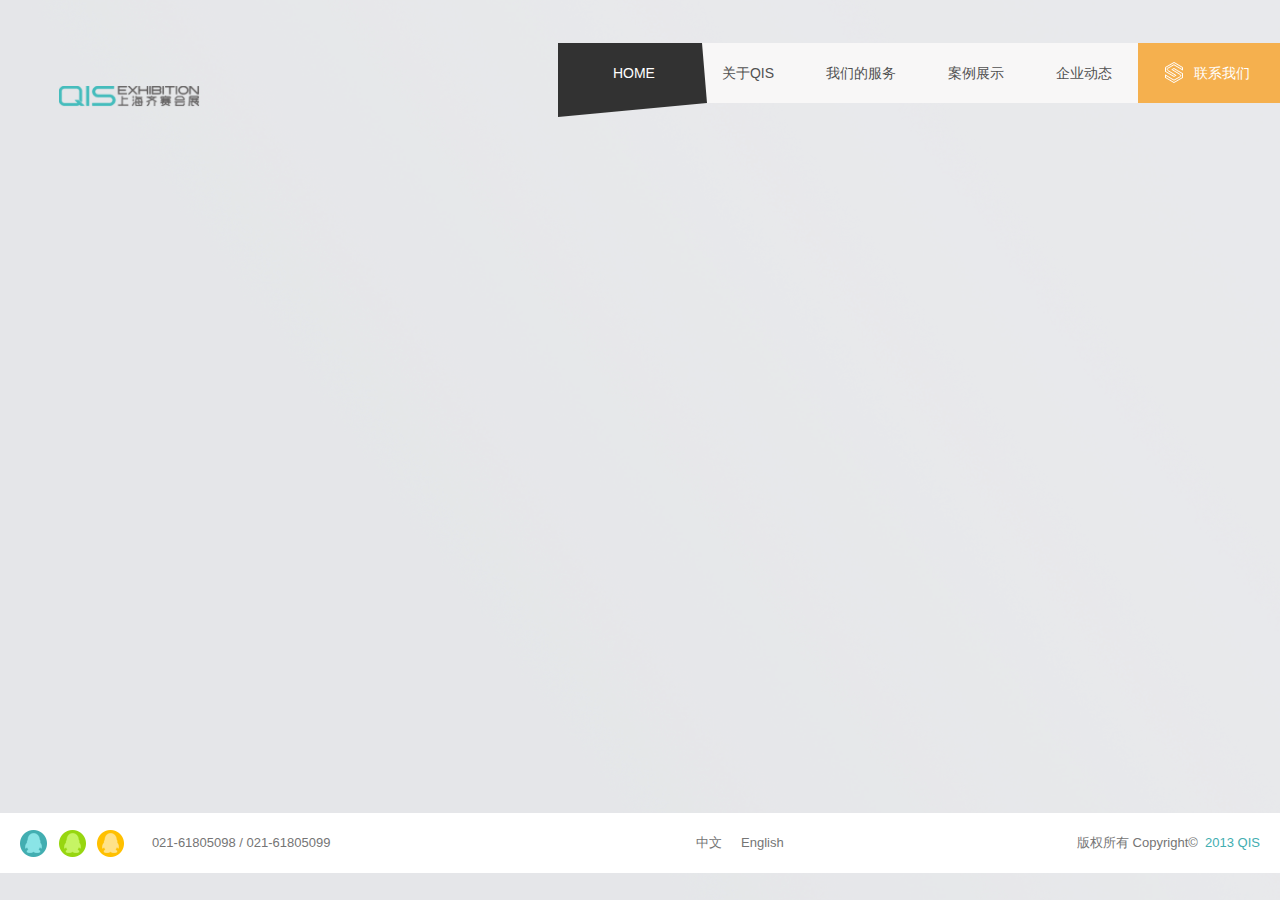
==== commit 63a1a185: "fix bug" ====
--- a/index.html
+++ b/index.html
@@ -23,12 +23,12 @@
   <div id="menu">
       <!-- InstanceBeginEditable name="Logo" -->  
       <a class="logo" href="index.html">
-          <img src="images/logo.png" />  
-          <img src="images/logo_green.png" style="display:none;" />  
-          <img src="images/logo_white.png" style="display:none;" />  
-          <img src="images/logo_white.png" style="display:none;" />  
-          <img src="images/logo_green.png" style="display:none;" />  
-          <img src="images/logo.png" style="display:none;" />  
+          <img src="images/logo.png" width="142px" height="22px" />  
+          <img src="images/logo_green.png" width="209px" height="59px" style="display:none;" />  
+          <img src="images/logo_white.png" width="209px" height="59px" style="display:none;" />  
+          <img src="images/logo_white.png" width="209px" height="59px" style="display:none;" />  
+          <img src="images/logo_green.png" width="209px" height="59px" style="display:none;" />  
+          <img src="images/logo.png" width="142px" height="22px" style="display:none;" />  
       </a>
       <!-- InstanceEndEditable -->  
       <a href="javascript:void(0);" menuIndex="1" position="middle" class="home">HOME</a><a href="javascript:void(0);" menuIndex="2" position="right">关于QIS</a><a href="javascript:void(0);" menuIndex="3" position="right">我们的服务</a><a href="javascript:void(0);" menuIndex="4" position="right">案例展示</a><a href="javascript:void(0);" menuIndex="5" position="right">企业动态</a><a href="javascript:void(0);" menuIndex="6" position="right" class="contact">联系我们</a>
--- a/css/details.css
+++ b/css/details.css
@@ -59,6 +59,7 @@
 	width: 4px;
 	right: 0px;
 	top: 0px;
+	overflow: hidden;
 }
 .scroll span {
 	display: inline-block;
@@ -213,12 +214,21 @@
 	top: 167px;
 }
 .service .circle {
+	margin-left: -300px;/*-52*/
+	margin-top: -20px;
+}
+.service .right_circle1 {
 	margin-left: -52px;
-	margin-top: -20px;
-}
-.service .right_circle {
-	margin-left: 52px;
-}
+}
+
+.service .right_circle2 {
+	margin-left: 2px;
+}
+
+.service .right_circle3 {
+	margin-left: 252px;
+}
+
 .service .circle_text {
 	background: url(../images/service_text_bg.png) no-repeat;
 	width: 418px;
@@ -230,7 +240,7 @@
 	color: #3a3a3a;
 	opacity: 0;
 }
-.service .right_circle .circle_text {
+.service .right_circle2 .circle_text,.service .right_circle3 .circle_text {
 	left: auto;
 	right: 200px;
 }
@@ -637,6 +647,9 @@
 .green_bg{
 	background:#97D610 ;
 }
+.orange_bg{ 
+	background:#E6BF53;
+}
 .green_blue_bg{
 	background: #6de4b4;
 }
